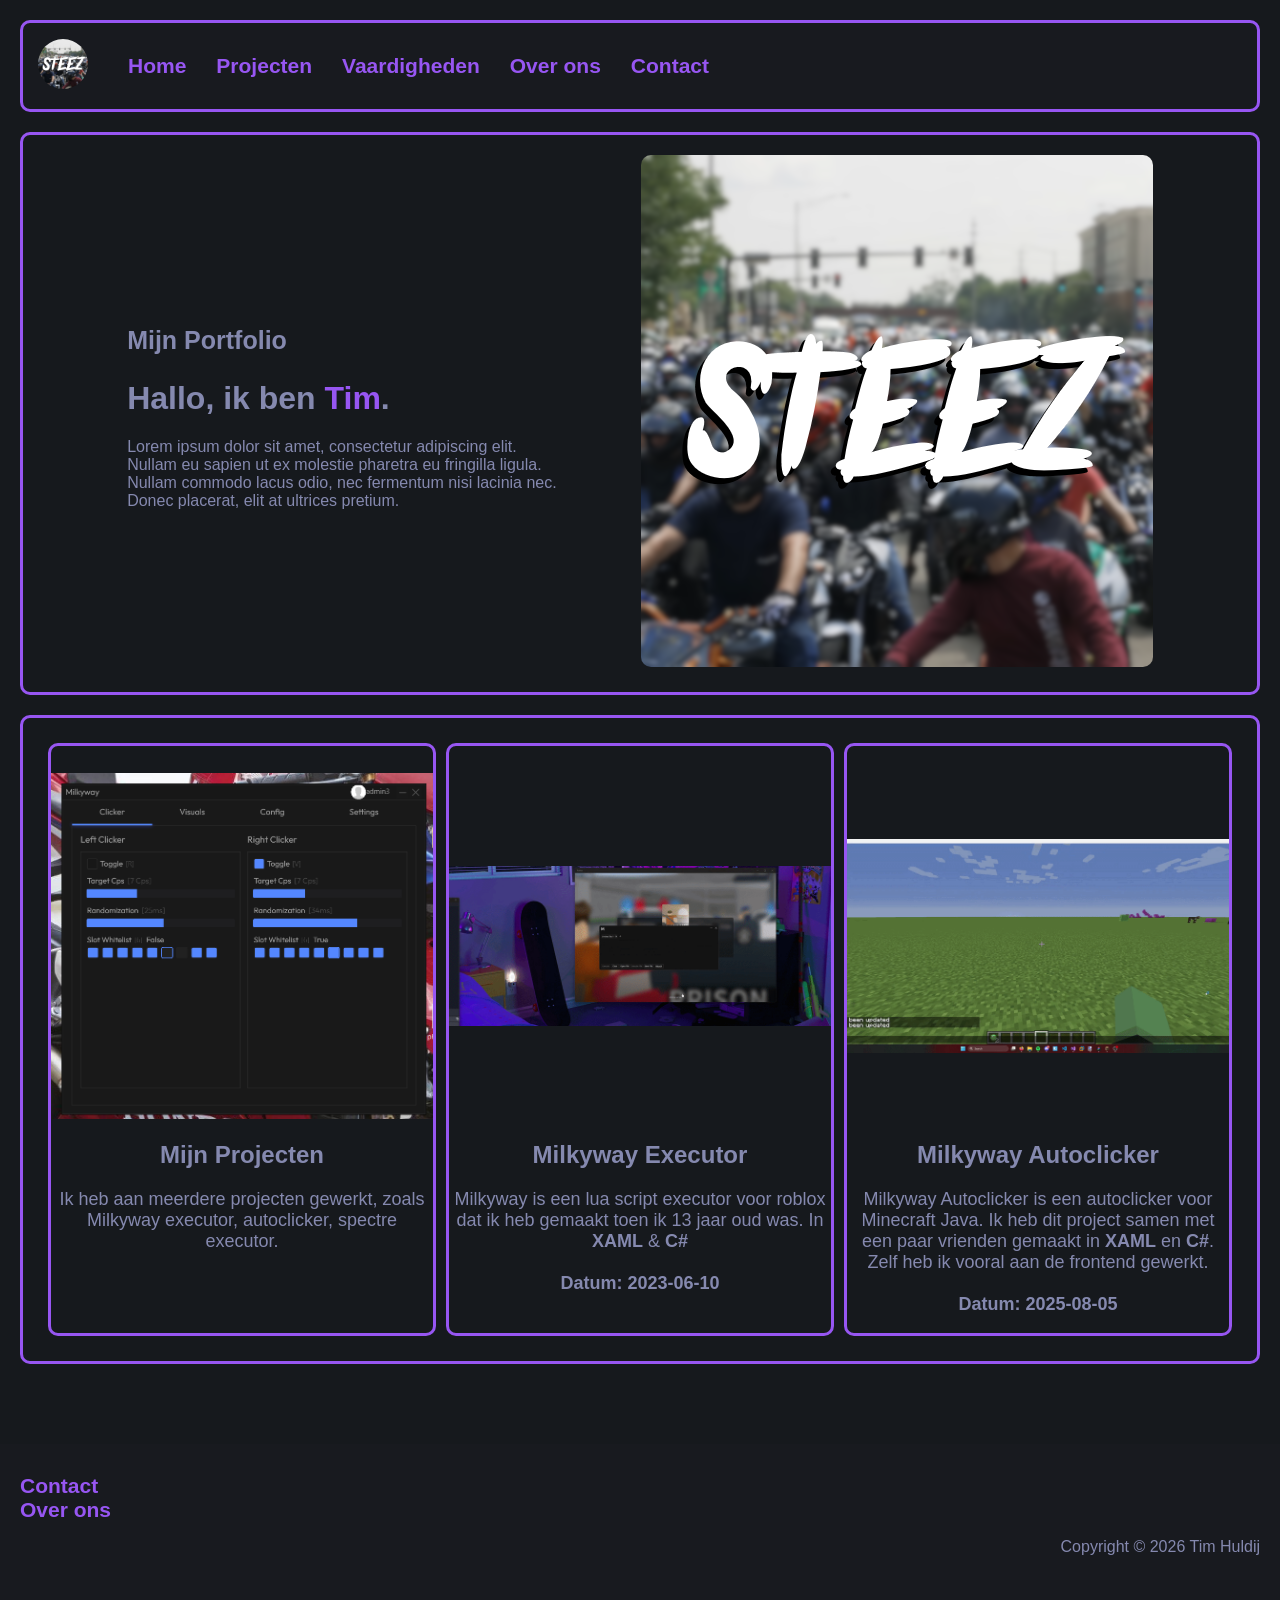
==== index.html @ d52b203a "media qeurys" ====
<!DOCTYPE html>
<html lang="nl">
    <head>
        <meta charset="UTF-8">
        <title>Portfolio</title>
        <link rel="stylesheet" href="/style.css">
        <link rel="icon" type="image/x-icon" href="/images/steez.ico">
            <!-- Google tag (gtag.js) -->
        <script async src="https://www.googletagmanager.com/gtag/js?id=G-E354M9R1G0"></script>
        <script>
        window.dataLayer = window.dataLayer || [];
        function gtag(){dataLayer.push(arguments);}
        gtag('js', new Date());

        gtag('config', 'G-E354M9R1G0');
        </script>

    </head>
    <body id="home">
        <nav class="navbar">
                <div class="logo">
                <a href="#home"><img src="/images/steez.png" alt="Steez profile picture"></a>
                </div>
                <ul>
                    <li><a href="#home">Home</a></li>
                    <li><a href="#projects">Projecten</a></li>
                    <li><a href="/vaardigheden.html">Vaardigheden</a></li>
                    <li><a href="/about.html">Over ons</a></li>
                    <li><a href="/contact.html">Contact</a></li>
                </ul>
            </nav>
        
        <main>
             <div class="container">
                <div class="intro">
                    <p class="pTitle">Mijn Portfolio</p>

                    <h1>Hallo, ik ben <span>Tim</span>.</h1>

                    <p>Lorem ipsum dolor sit amet, consectetur adipiscing elit. <br>
                        Nullam eu sapien ut ex molestie pharetra eu fringilla ligula. <br> 
                        Nullam commodo lacus odio, nec fermentum nisi lacinia nec. <br>
                        Donec placerat, elit at ultrices pretium.</p>
                </div>

                <div id="intro_img">
                    <a href="https://www.youtube.com/@SteezBklf" target="_blank"><img src="/images/steez.png" alt="Profile picture"></a>
                </div>
             </div>

             <div class="project_container" id="projects">
                    <div class="box"> 
                       <a href="/images/mwHome.png" target="_blank"><img src="/images/mwHome.png" alt="Milkyway project picture">                        </a>
                        <h2>
                            Mijn Projecten
                        </h2>
                        <p> 
                           Ik heb aan meerdere projecten gewerkt, zoals Milkyway executor, autoclicker, spectre executor.
                        </p>
                    </div>

                    <div class="box"> 
                       <a href="/images/milkyway2023.gif" target="_blank"><img class="gifImg" src="/images/milkyway2023.gif" alt="Milkyway project 2 picture"></a>
                        
                        
                        <h2>
                            Milkyway Executor
                        </h2>
                        
                        <p>
                            Milkyway is een lua script executor voor roblox dat ik heb gemaakt toen ik 13 jaar oud was.
                            In <strong>XAML</strong> & <strong>C#</strong>


                            <br>
                            <br>
                            <strong>Datum: 2023-06-10</strong>

                        </p>
                    </div>

                  <div class="box"> 
                       <a href="/images/milkywayclicker2025.gif" target="_blank"><img class="gifImg" src="/images/milkywayclicker2025.gif" alt="Milkyway project 3 picture"></a>
                        <h2>
                            Milkyway Autoclicker
                        </h2>
                        <p> 
                            Milkyway Autoclicker is een autoclicker voor Minecraft Java. Ik heb dit project samen met een paar vrienden gemaakt in <strong>XAML</strong> en <strong>C#</strong>. Zelf heb ik vooral aan de frontend gewerkt.

                            <br>
                            <br>
                            <strong>Datum: 2025-08-05</strong>
                            
                        </p>
                    </div>

                </div>



        </main>
        <footer>
            <div class="footerleft">
                <a href="/contact.html">
                    Contact
                </a>
                <a href="/about.html">
                    Over ons
                </a>
            </div>
            
            <p class="copyright">
                Copyright &copy; 2026 Tim Huldij
            </p>
        </footer>
    </body>
</html>
---- style.css ----
body {
    margin: 0;
    font-family:'Segoe UI', Tahoma, Geneva, Verdana, sans-serif;
    color: #8589af;
    background-color: #16191D;
}

a {
    text-decoration: none;
    font-size: 21px;
    font-weight: bold;
}

nav {
    background-color: #181a1f;
    padding: 15px 15px;
    display: flex;
    justify-content: flex-start;
    align-items: center;
    margin: 20px;
    border-style:solid;
    border-color: #9756f2;
    border-radius: 10px;
    position: sticky;
    top: 0;
}

nav ul {
    list-style: none;
    display: flex;
    gap: 30px;
}

nav ul li{
    position: relative;
}


.container{
    display: flex;
	flex-direction: row;
    flex-wrap: nowrap;
	justify-content: space-evenly;
    align-items: center;
    margin: 10px 20Px;
    padding: 20px;
    border-style:solid;
    border-color: #9756f2;
    border-radius: 10px;
}

.container img{
    border-radius: 10px;
}

.box{
    border-style:solid;
    border-color: #9756f2;
    border-radius: 10px;
    width: 90%;
    margin: 5px; 
}

.project_container{
    display: flex;
    flex-direction: row;
    justify-content: space-evenly;
    margin: 20px 20Px;
    padding: 20px;
    border-style:solid;
    border-color: #9756f2;
    border-radius: 10px;
}

.project_container img{
    display: flex;
    height: auto;
    width: 350px;
    justify-items: center;
    margin-top: 25px;

}

.project_container p {
    text-align: center;
    font-size: 18px;
}

.project_container h2 {
    text-align: center;
}

.logo img{
    height: 50px;
    width: 50px;
    border-radius: 50%;
}

.logo img:hover{
    height: 50px;
    width: 50px;
    border-radius: 15%;
}

a:link {
   color: #9756f2;
}

a:visited {
   color: #9756f2;
}

a link {
   color: #9756f2;
}

a:hover{
    color: #6b3bad;
}

.pTitle {
    font-size: 25px;
    font-weight: bold;
}

.box img{
    width: 100%;
    max-width: 500px;
    height: 350px;
    object-fit: contain;
}

span{
    color: #9756f2;
}

footer{
    margin-top: 80px;
    padding: 30px 20px;
    text-align: left;
    background-color: #181a1f;
    border-top: 1px;
}

.copyright {
    text-align: right;
}

.footerleft {
    display: flex;
    flex-direction: column;
    width: 100px;
}


form {
    display: flex;
    flex-direction: column;
    gap: 12px;
    width: 400px;
    max-width: 520px;
}

form label {
    color: #8589af;
    font-weight: bold;
}

form input:not([type="radio"]):not([type="checkbox"]),
form textarea,
form select {
    box-sizing: border-box;
    width: 100%;
    padding: 11px 12px;
    border: 1px;
    border-radius: 5px;
    background-color: #1a1c21;
    color: #8589af;
    font: inherit;
}

form input:focus,
form textarea:focus,
form select:focus {
    outline: 2px solid #9756f2;
    outline-offset: 2px;
}
form textarea {
    max-width: 600px;
}
form button,
form input[type="submit"] {
    align-self: flex-start;
    padding: 10px 18px;
    border: 1px solid #9756f2;
    border-radius: 5px;
    background-color: #9756f2;
    color: #16191D;
    font-weight: bold;
}
form button:hover,
form input[type="submit"]:hover {
    background-color: #6b3bad;
    border-color: #6b3bad;
}

.infoContainer {
    display: flex;
    flex-direction: row;
    gap: 12px;
    max-width: 520px;
}

#info h2 {
    margin-bottom: 6px;
}

.infoContainer > a {
    font-size: 40px;
}

iframe {
    width: 100%;
    height: 300px;
}

.gifImg {
    cursor: pointer;

}

@media (max-width: 768px) {
    .container {
        display: flex;
        flex-direction: row;
        align-items: left;
    }

    .container img {
        display: block;
        width: min(350px, 100%);
        height: auto;
        margin: 25px auto 0;
        border-radius: 10px;
    }

    .project_container {
        flex-direction: column;
        align-items: center;
    }

    .project_container img {
        display: block;
        width: min(350px, 100%);
        height: auto;
        margin: 25px auto 0;
    }

    form {
        width: 100%;
    }
}
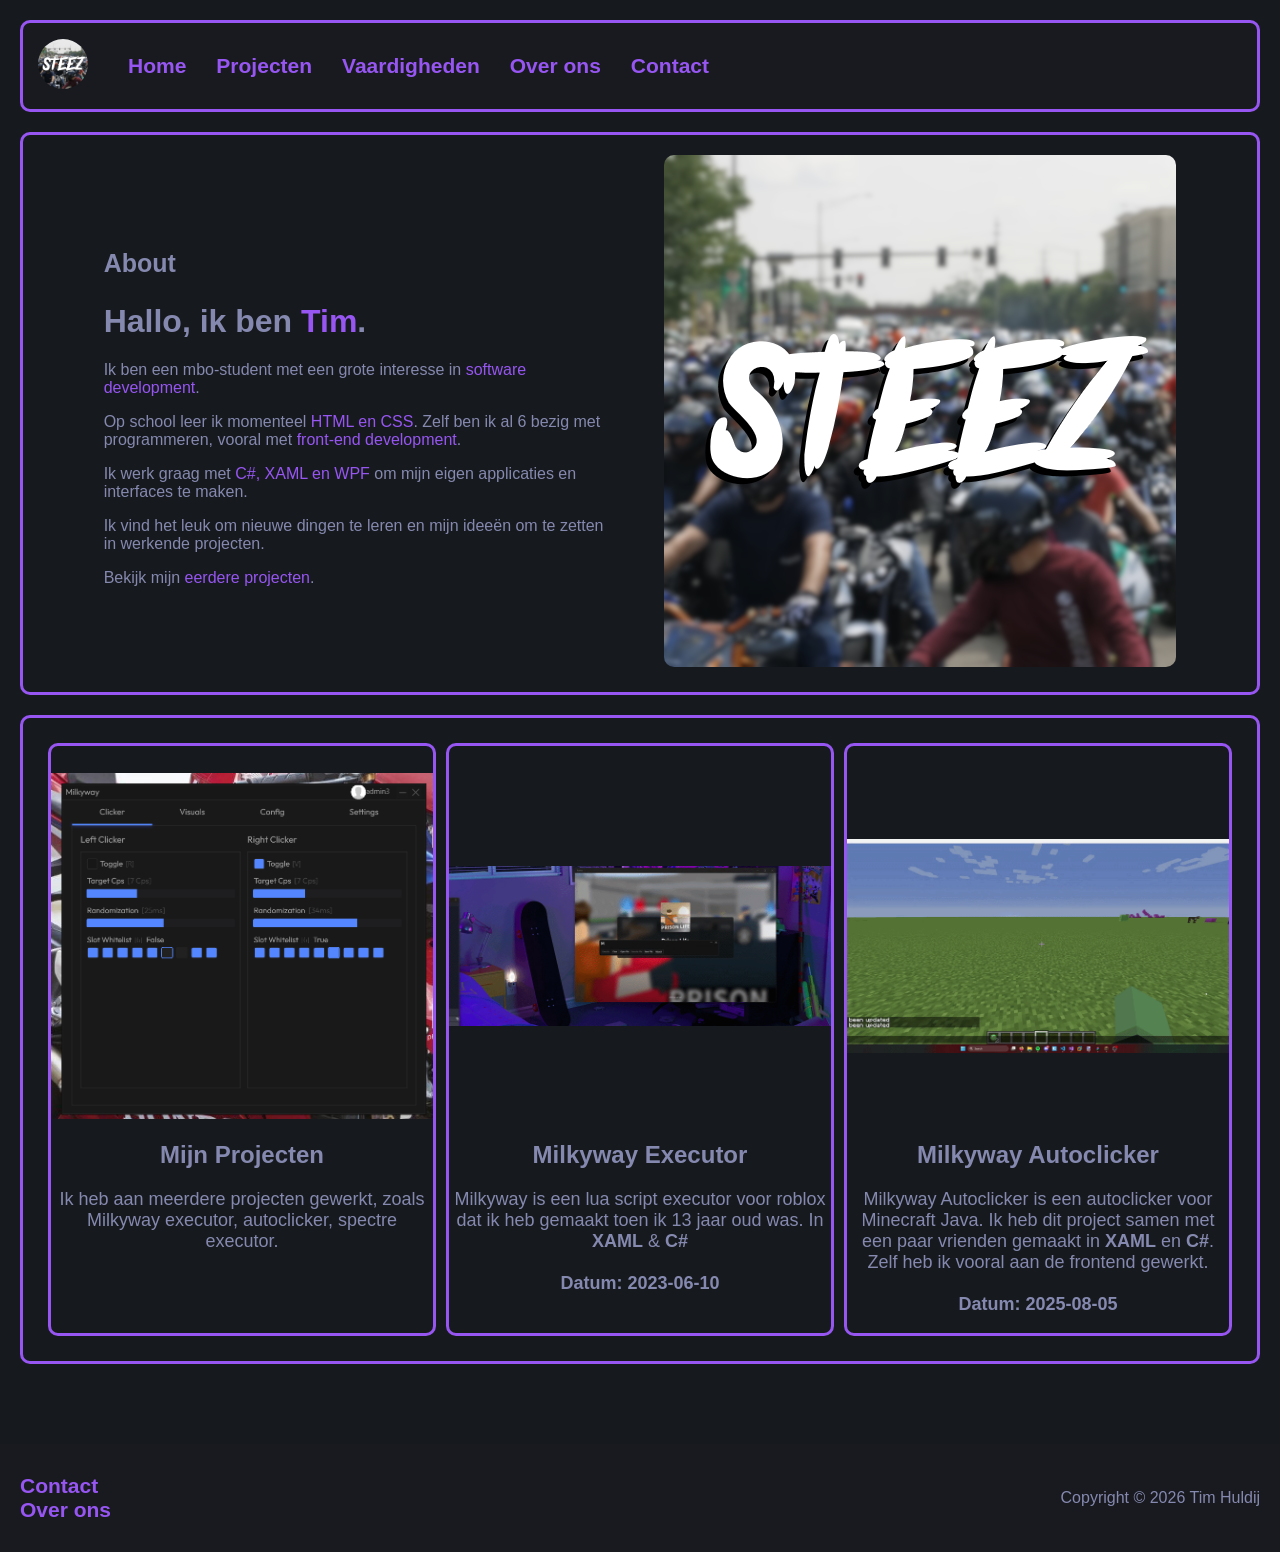
==== commit 9728830c: "update" ====
--- a/index.html
+++ b/index.html
@@ -5,17 +5,19 @@
         <title>Portfolio</title>
         <link rel="stylesheet" href="/style.css">
         <link rel="icon" type="image/x-icon" href="/images/steez.ico">
+        <meta name="viewport" content="width=device-width, initial-scale=1.0">
+
             <!-- Google tag (gtag.js) -->
         <script async src="https://www.googletagmanager.com/gtag/js?id=G-E354M9R1G0"></script>
         <script>
         window.dataLayer = window.dataLayer || [];
         function gtag(){dataLayer.push(arguments);}
         gtag('js', new Date());
-
         gtag('config', 'G-E354M9R1G0');
         </script>
 
     </head>
+
     <body id="home">
         <nav class="navbar">
                 <div class="logo">
@@ -33,16 +35,33 @@
         <main>
              <div class="container">
                 <div class="intro">
-                    <p class="pTitle">Mijn Portfolio</p>
+                    <p class="pTitle">About</p>
 
                     <h1>Hallo, ik ben <span>Tim</span>.</h1>
 
-                    <p>Lorem ipsum dolor sit amet, consectetur adipiscing elit. <br>
-                        Nullam eu sapien ut ex molestie pharetra eu fringilla ligula. <br> 
-                        Nullam commodo lacus odio, nec fermentum nisi lacinia nec. <br>
-                        Donec placerat, elit at ultrices pretium.</p>
+                    <p>
+                        Ik ben een mbo-student met een grote interesse in 
+                        <span>software development</span>.
+                    </p>    
+
+                    <p>
+                        Op school leer ik momenteel <span>HTML en CSS</span>.
+                        Zelf ben ik al 6 bezig met programmeren, vooral met 
+                        <span>front-end development</span>.
+                    </p>
+
+                    <p>
+                        Ik werk graag met <span>C#, XAML en WPF</span> om mijn eigen
+                        applicaties en interfaces te maken.
+                    </p>
+
+                    <p>
+                        Ik vind het leuk om nieuwe dingen te leren en mijn ideeën
+                        om te zetten in werkende projecten.
+                    </p>
+
+                    <p>Bekijk mijn <a class="normalLinkText" href="#projects">eerdere projecten</a>.</p>
                 </div>
-
                 <div id="intro_img">
                     <a href="https://www.youtube.com/@SteezBklf" target="_blank"><img src="/images/steez.png" alt="Profile picture"></a>
                 </div>
--- a/style.css
+++ b/style.css
@@ -9,6 +9,16 @@
     text-decoration: none;
     font-size: 21px;
     font-weight: bold;
+}
+
+.normalLinkText{
+    text-decoration: none;
+    font-size: 16px;
+    font-weight: normal;  
+}
+
+p{
+    max-width: 500px;
 }
 
 nav {
@@ -77,17 +87,17 @@
     height: auto;
     width: 350px;
     justify-items: center;
-    margin-top: 25px;
+    margin-top: 25px; 
 
 }
 
 .project_container p {
     text-align: center;
-    font-size: 18px;
+    font-size: 18px; 
 }
 
 .project_container h2 {
-    text-align: center;
+    text-align: center; 
 }
 
 .logo img{
@@ -135,6 +145,9 @@
 }
 
 footer{
+    display: flex;
+    align-items: center;
+    gap: 24px;
     margin-top: 80px;
     padding: 30px 20px;
     text-align: left;
@@ -143,13 +156,14 @@
 }
 
 .copyright {
+    margin: 0 0 0 auto;
     text-align: right;
 }
 
 .footerleft {
     display: flex;
     flex-direction: column;
-    width: 100px;
+    width: auto;
 }
 
 
@@ -229,9 +243,23 @@
 
 }
 
-@media (max-width: 768px) {
+table {
+    flex: 1;
+    border: 1px solid #6b3bad;
+    border-collapse: collapse;
+    height: 310px;
+
+}
+
+th, td {
+    border: 1px solid #6b3bad;
+    padding: 10px;
+    text-align: left;
+}
+
+@media (max-width: 950px) { 
     .container {
-        display: flex;
+        display: flex; 
         flex-direction: row;
         align-items: left;
     }
@@ -239,13 +267,13 @@
     .container img {
         display: block;
         width: min(350px, 100%);
-        height: auto;
+        height: auto; 
         margin: 25px auto 0;
-        border-radius: 10px;
+        border-radius: 10px; 
     }
 
     .project_container {
-        flex-direction: column;
+        flex-direction: column; 
         align-items: center;
     }
 
@@ -253,10 +281,52 @@
         display: block;
         width: min(350px, 100%);
         height: auto;
-        margin: 25px auto 0;
+        margin: 25px auto 0; 
+    }
+
+    nav {
+    flex-direction: column;
+    align-items: center;
+    position:relative;
+}
+
+    nav ul {
+    flex-direction: column;
+    align-items: center;
+    gap: 20px;
+    margin: 15px 0 0;
+    padding: 0;
     }
 
     form {
+        width: 100%; 
+    }
+
+    #home main > .container {
+        box-sizing: border-box;
+        flex-direction: column;
+        align-items: stretch;
+        gap: 24px;
+    }
+
+    #home main > .container > .intro,
+    #home main > .container > #info {
+        box-sizing: border-box;
+        min-width: 0;
         width: 100%;
     }
-}+
+    #home main > .container form {
+        box-sizing: border-box;
+        max-width: none;
+    }
+
+    #info a {
+        overflow-wrap: anywhere;
+    }
+
+    #info iframe {
+        display: block;
+        max-width: 100%;
+    }
+} 
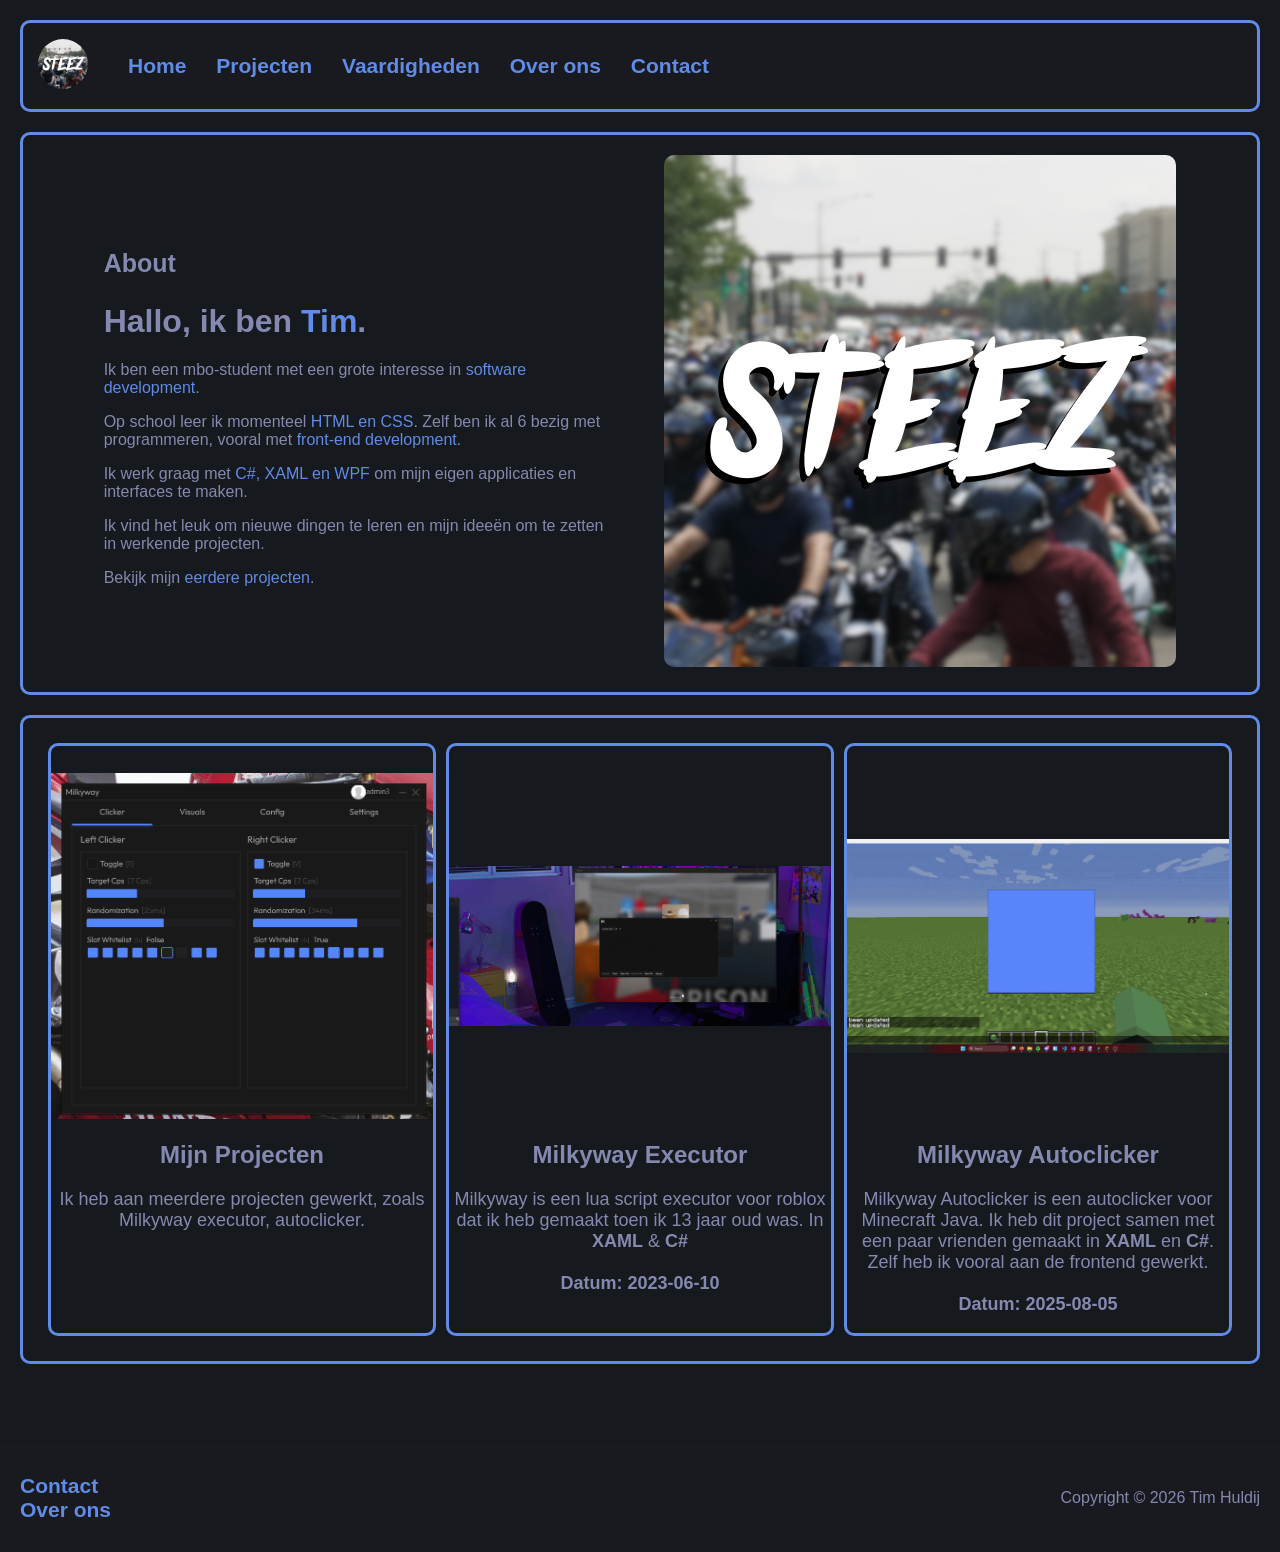
==== commit 7e980261: "removed youtube" ====
--- a/index.html
+++ b/index.html
@@ -74,7 +74,7 @@
                             Mijn Projecten
                         </h2>
                         <p> 
-                           Ik heb aan meerdere projecten gewerkt, zoals Milkyway executor, autoclicker, spectre executor.
+                           Ik heb aan meerdere projecten gewerkt, zoals Milkyway executor, autoclicker.
                         </p>
                     </div>
 
--- a/style.css
+++ b/style.css
@@ -29,7 +29,7 @@
     align-items: center;
     margin: 20px;
     border-style:solid;
-    border-color: #9756f2;
+    border-color: #608be7;
     border-radius: 10px;
     position: sticky;
     top: 0;
@@ -55,7 +55,7 @@
     margin: 10px 20Px;
     padding: 20px;
     border-style:solid;
-    border-color: #9756f2;
+    border-color: #608be7;
     border-radius: 10px;
 }
 
@@ -65,7 +65,7 @@
 
 .box{
     border-style:solid;
-    border-color: #9756f2;
+    border-color: #608be7;
     border-radius: 10px;
     width: 90%;
     margin: 5px; 
@@ -78,7 +78,7 @@
     margin: 20px 20Px;
     padding: 20px;
     border-style:solid;
-    border-color: #9756f2;
+    border-color: #608be7;
     border-radius: 10px;
 }
 
@@ -113,19 +113,19 @@
 }
 
 a:link {
-   color: #9756f2;
+   color: #608be7;
 }
 
 a:visited {
-   color: #9756f2;
+   color: #608be7;
 }
 
 a link {
-   color: #9756f2;
+   color: #608be7;
 }
 
 a:hover{
-    color: #6b3bad;
+    color: #3a78ff;
 }
 
 .pTitle {
@@ -141,7 +141,7 @@
 }
 
 span{
-    color: #9756f2;
+    color: #608be7;
 }
 
 footer{
@@ -196,7 +196,7 @@
 form input:focus,
 form textarea:focus,
 form select:focus {
-    outline: 2px solid #9756f2;
+    outline: 2px solid #608be7;
     outline-offset: 2px;
 }
 form textarea {
@@ -206,16 +206,16 @@
 form input[type="submit"] {
     align-self: flex-start;
     padding: 10px 18px;
-    border: 1px solid #9756f2;
+    border: 1px solid #608be7;
     border-radius: 5px;
-    background-color: #9756f2;
+    background-color: #608be7;
     color: #16191D;
     font-weight: bold;
 }
 form button:hover,
 form input[type="submit"]:hover {
-    background-color: #6b3bad;
-    border-color: #6b3bad;
+    background-color: #3a78ff;
+    border-color: #3a78ff;
 }
 
 .infoContainer {
@@ -245,14 +245,14 @@
 
 table {
     flex: 1;
-    border: 1px solid #6b3bad;
+    border: 1px solid #3a78ff;
     border-collapse: collapse;
     height: 310px;
 
 }
 
 th, td {
-    border: 1px solid #6b3bad;
+    border: 1px solid #3a78ff;
     padding: 10px;
     text-align: left;
 }
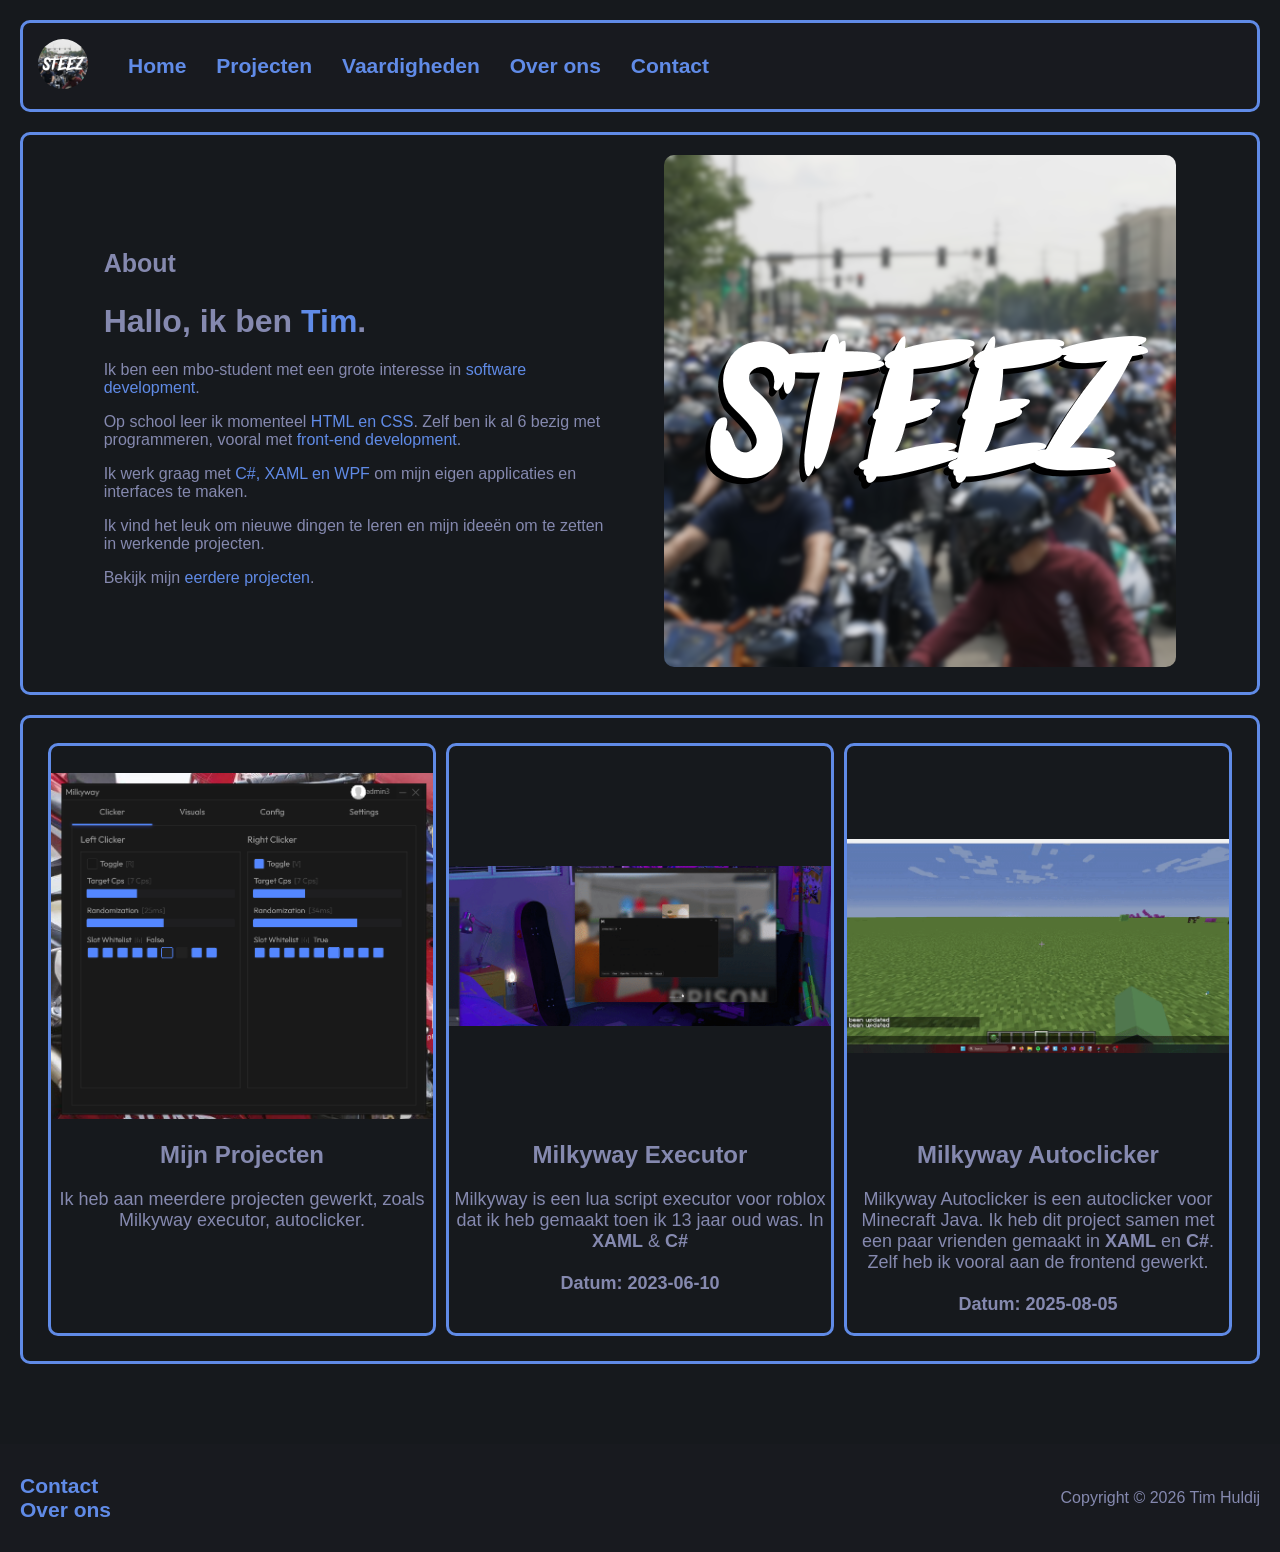
==== commit c43e2612: "m" ====
--- a/index.html
+++ b/index.html
@@ -62,12 +62,12 @@
 
                     <p>Bekijk mijn <a class="normalLinkText" href="#projects">eerdere projecten</a>.</p>
                 </div>
-                <div id="intro_img">
+                <div class="intro_img">
                     <a href="https://www.youtube.com/@SteezBklf" target="_blank"><img src="/images/steez.png" alt="Profile picture"></a>
                 </div>
              </div>
 
-             <div class="project_container" id="projects">
+             <div class="projectContainer" id="projects">
                     <div class="box"> 
                        <a href="/images/mwHome.png" target="_blank"><img src="/images/mwHome.png" alt="Milkyway project picture">                        </a>
                         <h2>
--- a/style.css
+++ b/style.css
@@ -71,7 +71,7 @@
     margin: 5px; 
 }
 
-.project_container{
+.projectContainer{
     display: flex;
     flex-direction: row;
     justify-content: space-evenly;
@@ -82,7 +82,7 @@
     border-radius: 10px;
 }
 
-.project_container img{
+.projectContainer img{
     display: flex;
     height: auto;
     width: 350px;
@@ -91,12 +91,12 @@
 
 }
 
-.project_container p {
+.projectContainer p {
     text-align: center;
     font-size: 18px; 
 }
 
-.project_container h2 {
+.projectContainer h2 {
     text-align: center; 
 }
 
@@ -272,12 +272,12 @@
         border-radius: 10px; 
     }
 
-    .project_container {
+    .projectContainer {
         flex-direction: column; 
         align-items: center;
     }
 
-    .project_container img {
+    .projectContainer img {
         display: block;
         width: min(350px, 100%);
         height: auto;
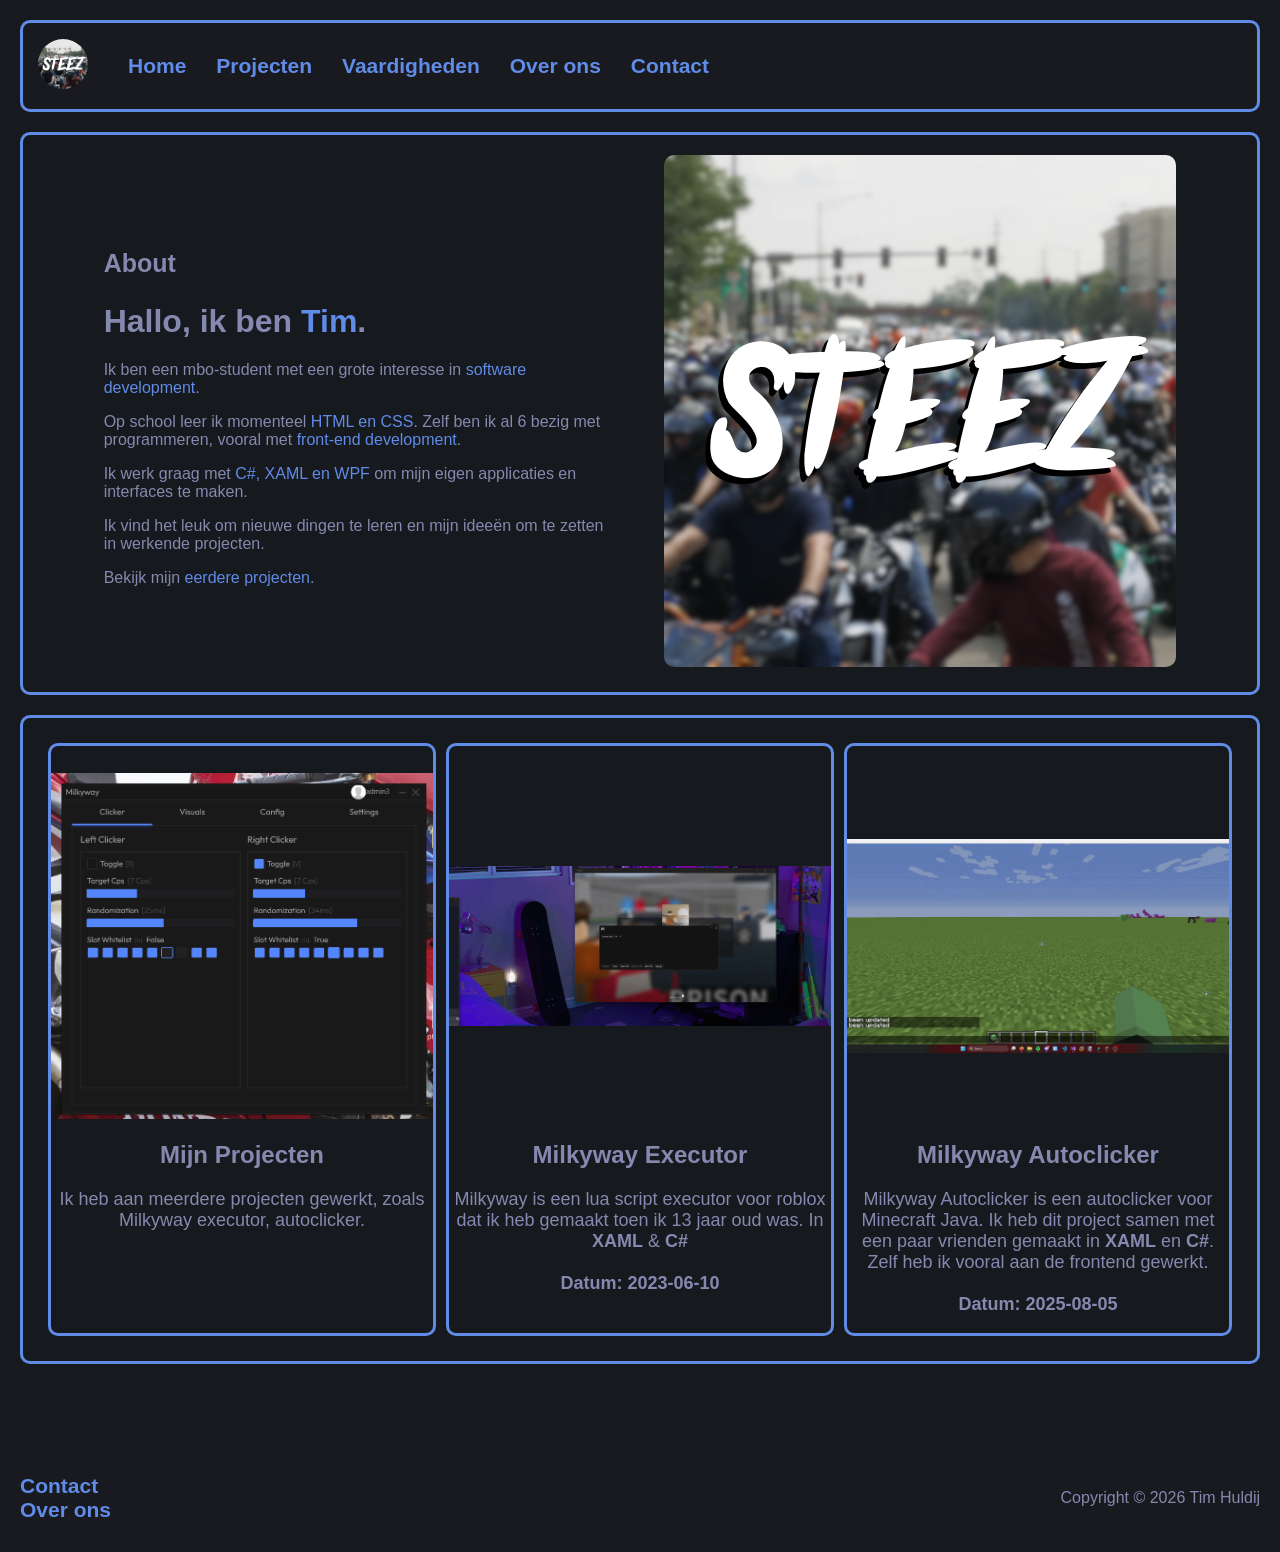
==== commit 593c8b00: "removed "/" ====
--- a/index.html
+++ b/index.html
@@ -3,8 +3,8 @@
     <head>
         <meta charset="UTF-8">
         <title>Portfolio</title>
-        <link rel="stylesheet" href="/style.css">
-        <link rel="icon" type="image/x-icon" href="/images/steez.ico">
+        <link rel="stylesheet" href="style.css">
+        <link rel="icon" type="image/x-icon" href="images/steez.ico">
         <meta name="viewport" content="width=device-width, initial-scale=1.0">
 
             <!-- Google tag (gtag.js) -->
@@ -21,14 +21,14 @@
     <body id="home">
         <nav class="navbar">
                 <div class="logo">
-                <a href="#home"><img src="/images/steez.png" alt="Steez profile picture"></a>
+                <a href="#home"><img src="images/steez.png" alt="Steez profile picture"></a>
                 </div>
                 <ul>
                     <li><a href="#home">Home</a></li>
                     <li><a href="#projects">Projecten</a></li>
-                    <li><a href="/vaardigheden.html">Vaardigheden</a></li>
-                    <li><a href="/about.html">Over ons</a></li>
-                    <li><a href="/contact.html">Contact</a></li>
+                    <li><a href="vaardigheden.html">Vaardigheden</a></li>
+                    <li><a href="about.html">Over ons</a></li>
+                    <li><a href="contact.html">Contact</a></li>
                 </ul>
             </nav>
         
@@ -63,13 +63,13 @@
                     <p>Bekijk mijn <a class="normalLinkText" href="#projects">eerdere projecten</a>.</p>
                 </div>
                 <div class="intro_img">
-                    <a href="https://www.youtube.com/@SteezBklf" target="_blank"><img src="/images/steez.png" alt="Profile picture"></a>
+                    <a href="https://www.youtube.com/@SteezBklf" target="_blank"><img src="images/steez.png" alt="Profile picture"></a>
                 </div>
              </div>
 
              <div class="projectContainer" id="projects">
                     <div class="box"> 
-                       <a href="/images/mwHome.png" target="_blank"><img src="/images/mwHome.png" alt="Milkyway project picture">                        </a>
+                       <a href="images/mwHome.png" target="_blank"><img src="images/mwHome.png" alt="Milkyway project picture">                        </a>
                         <h2>
                             Mijn Projecten
                         </h2>
@@ -79,7 +79,7 @@
                     </div>
 
                     <div class="box"> 
-                       <a href="/images/milkyway2023.gif" target="_blank"><img class="gifImg" src="/images/milkyway2023.gif" alt="Milkyway project 2 picture"></a>
+                       <a href="images/milkyway2023.gif" target="_blank"><img class="gifImg" src="images/milkyway2023.gif" alt="Milkyway project 2 picture"></a>
                         
                         
                         <h2>
@@ -99,7 +99,7 @@
                     </div>
 
                   <div class="box"> 
-                       <a href="/images/milkywayclicker2025.gif" target="_blank"><img class="gifImg" src="/images/milkywayclicker2025.gif" alt="Milkyway project 3 picture"></a>
+                       <a href="images/milkywayclicker2025.gif" target="_blank"><img class="gifImg" src="images/milkywayclicker2025.gif" alt="Milkyway project 3 picture"></a>
                         <h2>
                             Milkyway Autoclicker
                         </h2>
@@ -120,10 +120,10 @@
         </main>
         <footer>
             <div class="footerleft">
-                <a href="/contact.html">
+                <a href="contact.html">
                     Contact
                 </a>
-                <a href="/about.html">
+                <a href="about.html">
                     Over ons
                 </a>
             </div>
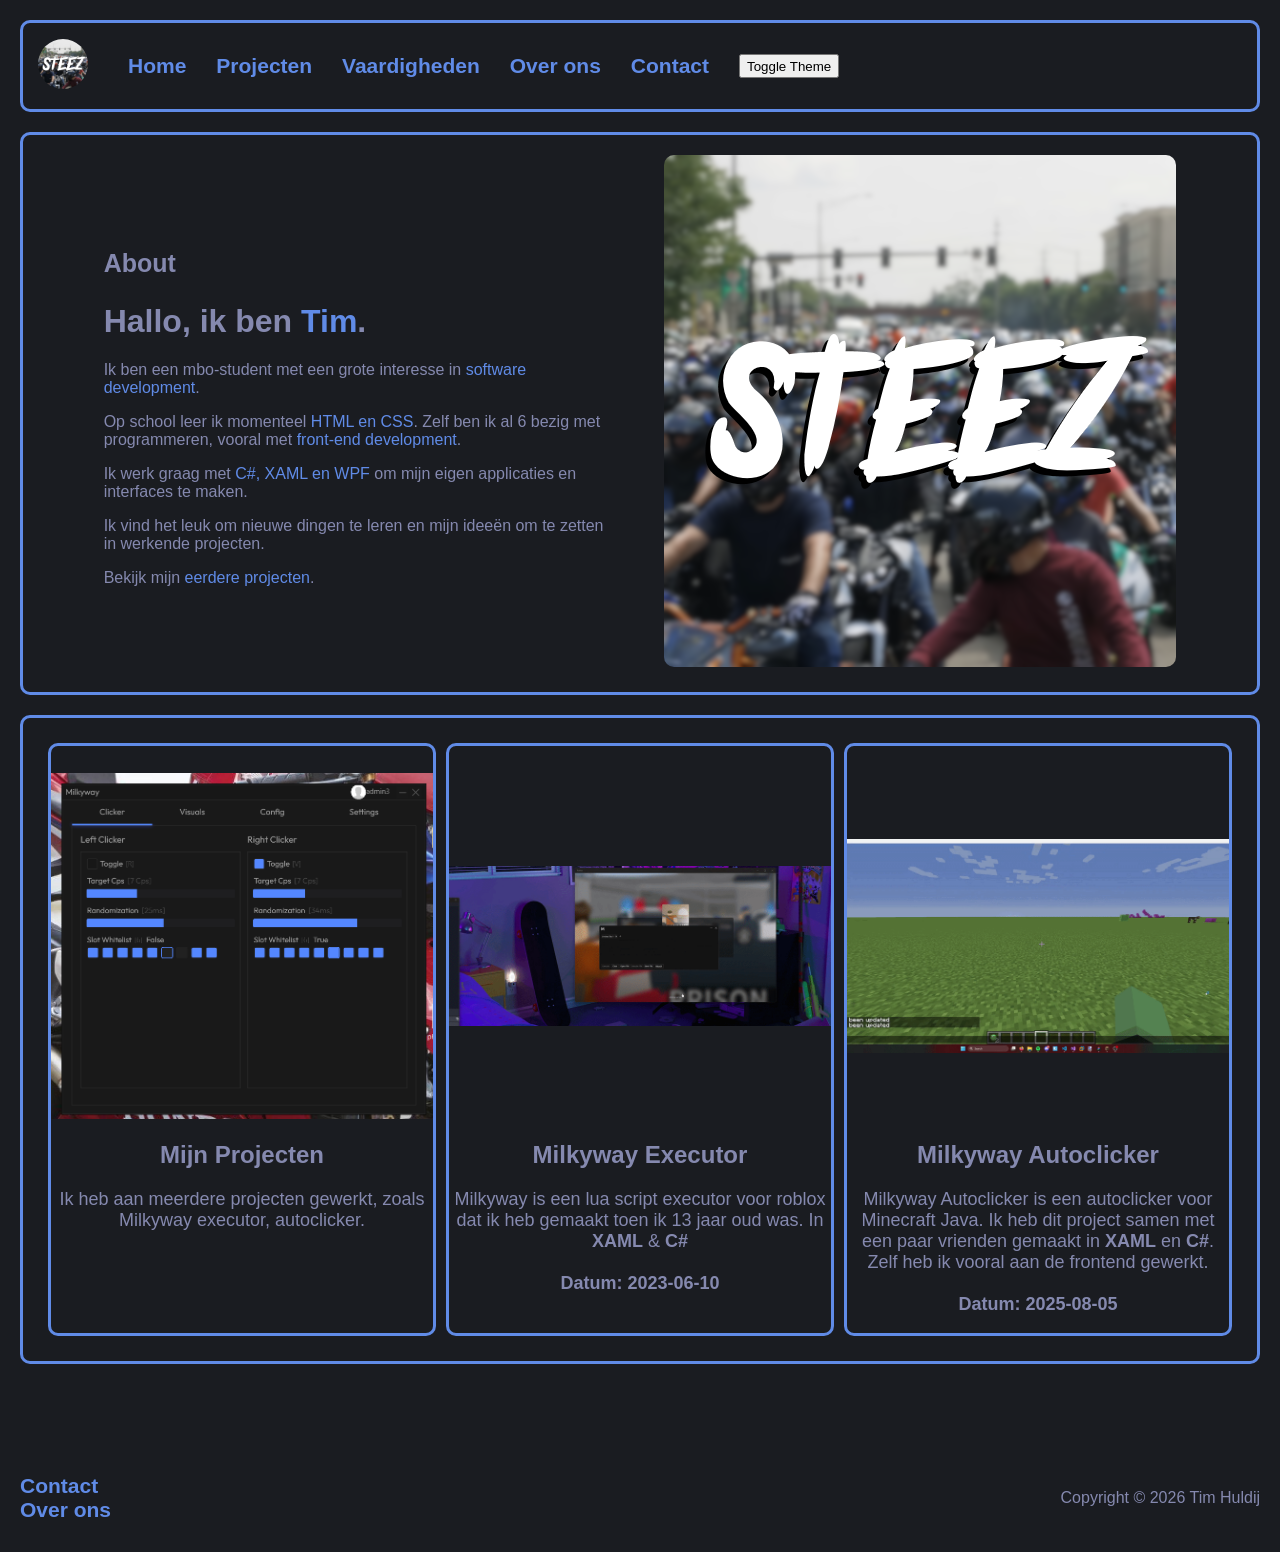
==== commit 216e4683: "cookies" ====
--- a/index.html
+++ b/index.html
@@ -5,6 +5,9 @@
         <title>Portfolio</title>
         <link rel="stylesheet" href="style.css">
         <link rel="icon" type="image/x-icon" href="images/steez.ico">
+
+        <script src="script.js"></script>
+        
         <meta name="viewport" content="width=device-width, initial-scale=1.0">
 
             <!-- Google tag (gtag.js) -->
@@ -18,7 +21,7 @@
 
     </head>
 
-    <body id="home">
+    <body id="home" onload="checkCookie()">
         <nav class="navbar">
                 <div class="logo">
                 <a href="#home"><img src="images/steez.png" alt="Steez profile picture"></a>
@@ -29,9 +32,11 @@
                     <li><a href="vaardigheden.html">Vaardigheden</a></li>
                     <li><a href="about.html">Over ons</a></li>
                     <li><a href="contact.html">Contact</a></li>
+                    <button class="dark-mode-toggle" onclick="toggleTheme()">Toggle Theme</button>
                 </ul>
+
+                
             </nav>
-        
         <main>
              <div class="container">
                 <div class="intro">
@@ -44,7 +49,7 @@
                         <span>software development</span>.
                     </p>    
 
-                    <p>
+                    <p> 
                         Op school leer ik momenteel <span>HTML en CSS</span>.
                         Zelf ben ik al 6 bezig met programmeren, vooral met 
                         <span>front-end development</span>.
--- a/style.css
+++ b/style.css
@@ -2,7 +2,16 @@
     margin: 0;
     font-family:'Segoe UI', Tahoma, Geneva, Verdana, sans-serif;
     color: #8589af;
-    background-color: #16191D;
+    background-color: #1a1c21;
+}
+
+.light-mode {
+    background-color: #c3c7cb;
+
+}
+
+.light-mode > nav {
+    background-color: #c3c7cb;
 }
 
 a {
@@ -22,8 +31,8 @@
 }
 
 nav {
-    background-color: #181a1f;
     padding: 15px 15px;
+    background-color: #1a1c21;
     display: flex;
     justify-content: flex-start;
     align-items: center;
@@ -44,7 +53,6 @@
 nav ul li{
     position: relative;
 }
-
 
 .container{
     display: flex;
@@ -151,7 +159,6 @@
     margin-top: 80px;
     padding: 30px 20px;
     text-align: left;
-    background-color: #181a1f;
     border-top: 1px;
 }
 
